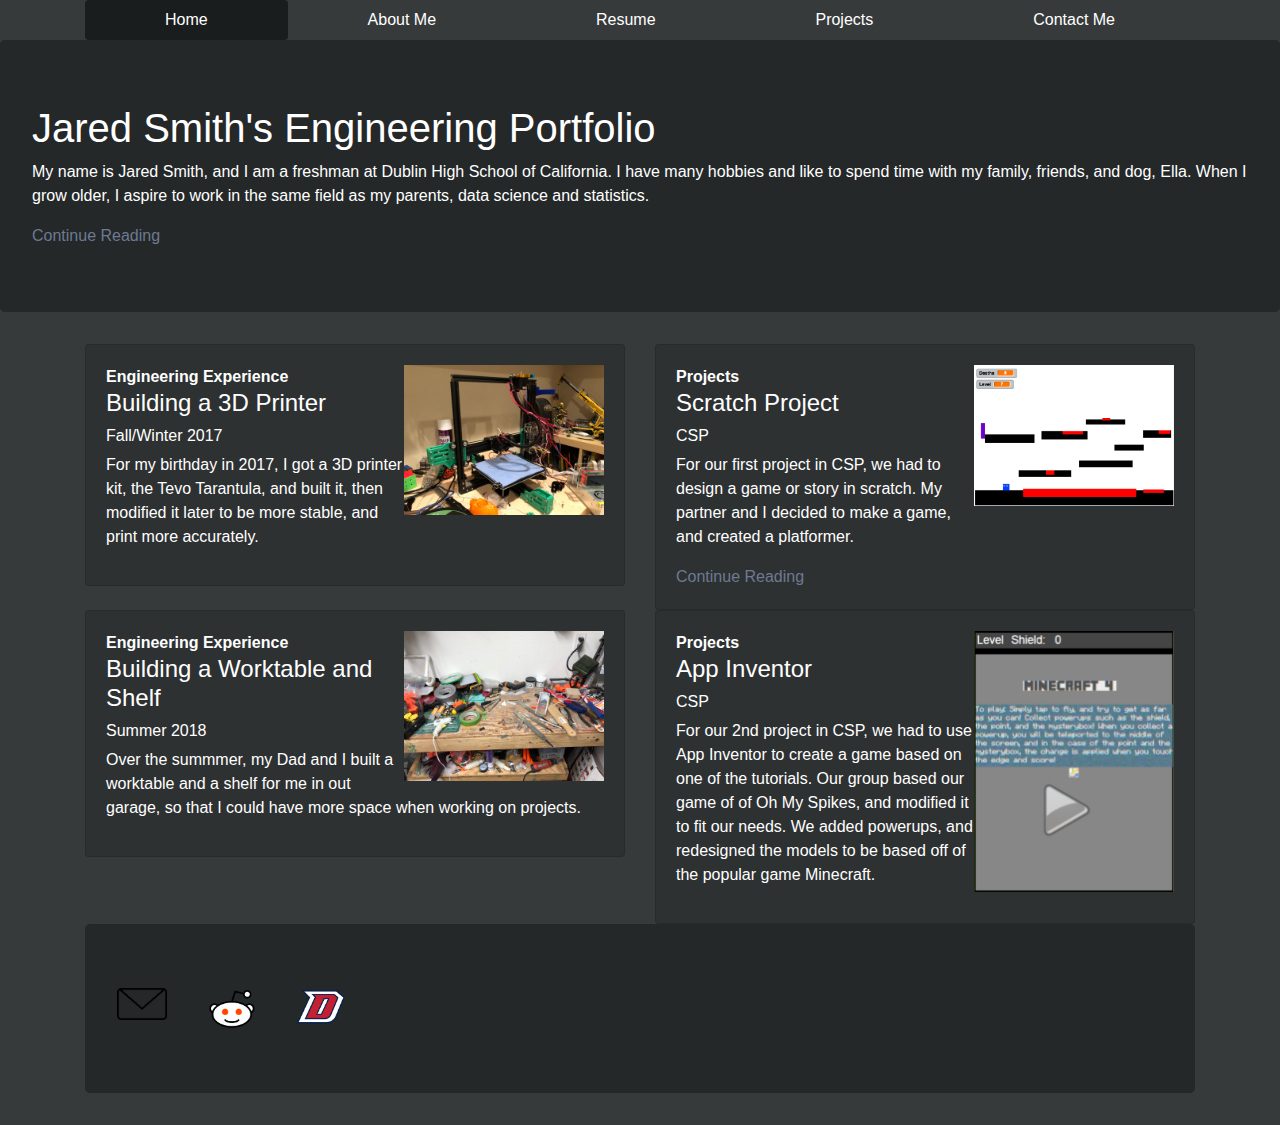
==== index.html @ bd3ee67c "Responsive Images" ====
<!DOCTYPE html>
<html>
    <head>
        <link rel="stylesheet" href="bootstrap-4.1.2-dist/css/bootstrap.css" type="text/css" />
        <meta name="viewport" content="width=device-width, initial-scale=1.0">
    </head>
    <body>
        <header>
            <div class="container">
                <nav class="nav nav-pills nav-fill">
                    <a class="nav-item nav-link active" href="index.html">Home</a>
                    <a class="nav-link nav-item" href="Smith_AboutMe.html">About Me</a>
                    <a class="nav-link nav-item" href="Resume.html">Resume</a>
                    <a class="nav-link nav-item" href="Projects.html">Projects</a>
                    <a class="nav-link nav-item" href="ContactMe.html">Contact Me</a>
                </nav>
            </div>
            <div class="jumbotron">
                <h1>
                    Jared Smith's Engineering Portfolio
                </h1>
                <p>
                    My name is Jared Smith, and I am a freshman at Dublin High 
                    School of California. I have many hobbies and like to spend 
                    time with my family, friends, and dog, Ella. When I grow older, 
                    I aspire to work in the same field as my parents, data 
                    science and statistics.
                </p>
                <a href="Smith_AboutMe.html">Continue Reading</a>
            </div>
        </header>
        <div class="container">
            <div class="row">
                <div class="col-sm-6">
                    <div class="card flex-sm-row">
                        <div class="card-body">
                            <div class ="float-right">
                                <img width="200" src="Images/3Dprinter.jpeg"></img>
                            </div>
                            <strong>Engineering Experience</strong>
                            <h4>Building a 3D Printer</h4>
                            <h6>Fall/Winter 2017</h6>
                            <p>For my birthday in 2017, I got a 3D printer kit, 
                            the Tevo Tarantula, and built it, then modified it 
                            later to be more stable, and print more accurately.</p>
                        </div>
                        <img src="">
                    </div>
                </div>
                <div class="col-sm-6">
                    <div class="card flex-sm-row">
                        <div class="card-body">
                            <div class="float-right">
                                <img width = "200" src="Images/ScratchProject.PNG"></img>
                            </div>
                            <strong>Projects</strong>
                            <h4>Scratch Project</h4>
                            <h6>CSP</h6>
                            <p>For our first project in CSP, we had to design a 
                            game or story in scratch. My partner and I decided 
                            to make a game, and created a platformer. </p>
                            <a href="Projects.html">Continue Reading</a>
                        </div>
                    </div>
                </div>
            </div>
            <div class="row">
                <div class="col-sm-6">
                    <div class="card flex-sm-row">
                        <div class="card-body ">
                            <div class="float-right">
                                <img width="200" src="Images/workbench.jpeg"></img>
                            </div>
                            <strong>Engineering Experience</strong>
                            <h4>Building a Worktable and Shelf</h4>
                            <h6>Summer 2018</h6>
                            <p>Over the summmer, my Dad and I built a worktable 
                            and a shelf for me in out garage, so that I could 
                            have more space when working on projects.</p>
                        </div>
                    </div>
                </div>
                <div class="col-sm-6">
                    <div class="card flex-sm-row">
                        <div class="card-body ">
                            <div class="float-right">
                                <img width="200" src="Images/AppInventorProject.PNG"></img>
                            </div>
                            <strong>Projects</strong>
                            <h4>App Inventor</h4>
                            <h6>CSP</h6>
                            <p>For our 2nd project in CSP, we had to use App 
                            Inventor to create a game based on one of the tutorials. 
                            Our group based our game of of Oh My Spikes, and 
                            modified it to fit our needs. We added powerups, 
                            and redesigned the models to be based off of the 
                            popular game Minecraft.</p>
                            <!--<a href="#">Continue Reading</a> -->
                        </div>
                    </div>
                </div>
            </div>
        </div>    
        <footer>
            <div class="container">
                <div class="jumbotron">
                    <div class="row">
                        <div class="col-1">
                            <a href="https://mail.google.com/mail/u/0/?view=cm&fs=1&to=jared@overwatchdmc.com&tf=1" ><img class="img-fluid"width="50" src="Images/email-symbol.png"></img></a>
                        </div>
                        <div class="col-1">
                            <a width="50" src="#"><img class = "img-fluid" width="50" src="Images/RedditLogo.png"></img></a>
                        </div>
                        <div class="col-1">
                            <a href = "https://www.dublin.k12.ca.us/Domain/132"><img width="50" src="Images/DHSlogo.png" class="img-fluid"></img></a>
                        </div>
                    </div>
                </div>
            </div>
        </footer>
    </body>
</html>
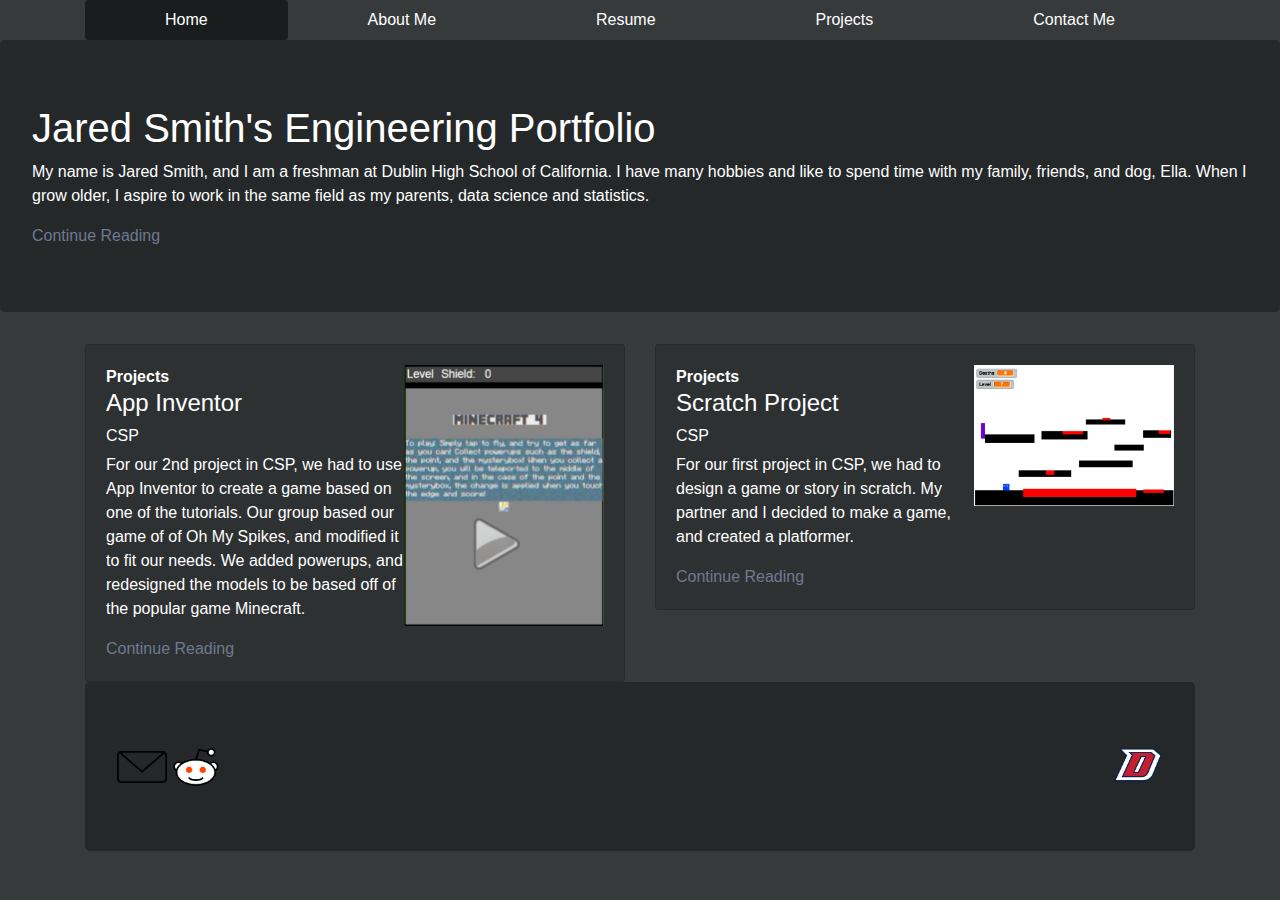
==== commit 29903811: "Daily Update" ====
--- a/index.html
+++ b/index.html
@@ -2,7 +2,7 @@
 <html>
     <head>
         <link rel="stylesheet" href="bootstrap-4.1.2-dist/css/bootstrap.css" type="text/css" />
-        <meta name="viewport" content="width=device-width, initial-scale=1.0">
+        <meta name="viewport" content="width=device-width, initial-scale=1">
     </head>
     <body>
         <header>
@@ -10,9 +10,9 @@
                 <nav class="nav nav-pills nav-fill">
                     <a class="nav-item nav-link active" href="index.html">Home</a>
                     <a class="nav-link nav-item" href="Smith_AboutMe.html">About Me</a>
-                    <a class="nav-link nav-item" href="Resume.html">Resume</a>
-                    <a class="nav-link nav-item" href="Projects.html">Projects</a>
-                    <a class="nav-link nav-item" href="ContactMe.html">Contact Me</a>
+                    <a class="nav-link nav-item" href="Smith_Resume.html">Resume</a>
+                    <a class="nav-link nav-item" href="Smith_Projects.html">Projects</a>
+                    <a class="nav-link nav-item" href="Smith_ContactMe.html">Contact Me</a>
                 </nav>
             </div>
             <div class="jumbotron">
@@ -33,20 +33,24 @@
             <div class="row">
                 <div class="col-sm-6">
                     <div class="card flex-sm-row">
-                        <div class="card-body">
-                            <div class ="float-right">
-                                <img width="200" src="Images/3Dprinter.jpeg"></img>
+                        <div class="card-body ">
+                            <div class="float-right">
+                                <img width="200" src="Images/AppInventorProject.PNG"></img>
                             </div>
-                            <strong>Engineering Experience</strong>
-                            <h4>Building a 3D Printer</h4>
-                            <h6>Fall/Winter 2017</h6>
-                            <p>For my birthday in 2017, I got a 3D printer kit, 
-                            the Tevo Tarantula, and built it, then modified it 
-                            later to be more stable, and print more accurately.</p>
+                            <strong>Projects</strong>
+                            <h4>App Inventor</h4>
+                            <h6>CSP</h6>
+                            <p>For our 2nd project in CSP, we had to use App 
+                            Inventor to create a game based on one of the tutorials. 
+                            Our group based our game of of Oh My Spikes, and 
+                            modified it to fit our needs. We added powerups, 
+                            and redesigned the models to be based off of the 
+                            popular game Minecraft.</p>
+                            <a href="https://docs.google.com/document/d/1eDMP02kR0KlWoUQ1v4i1bxsgcnh80ELkO2fzgGVdn6s/edit?usp=sharing">Continue Reading</a>
                         </div>
-                        <img src="">
                     </div>
                 </div>
+                
                 <div class="col-sm-6">
                     <div class="card flex-sm-row">
                         <div class="card-body">
@@ -64,6 +68,7 @@
                     </div>
                 </div>
             </div>
+            <!-- No Documentation
             <div class="row">
                 <div class="col-sm-6">
                     <div class="card flex-sm-row">
@@ -82,39 +87,34 @@
                 </div>
                 <div class="col-sm-6">
                     <div class="card flex-sm-row">
-                        <div class="card-body ">
-                            <div class="float-right">
-                                <img width="200" src="Images/AppInventorProject.PNG"></img>
+                        <div class="card-body">
+                            <div class ="float-right">
+                                <img width="200" src="Images/3Dprinter.jpeg"></img>
                             </div>
-                            <strong>Projects</strong>
-                            <h4>App Inventor</h4>
-                            <h6>CSP</h6>
-                            <p>For our 2nd project in CSP, we had to use App 
-                            Inventor to create a game based on one of the tutorials. 
-                            Our group based our game of of Oh My Spikes, and 
-                            modified it to fit our needs. We added powerups, 
-                            and redesigned the models to be based off of the 
-                            popular game Minecraft.</p>
-                            <!--<a href="#">Continue Reading</a> -->
+                            <strong>Engineering Experience</strong>
+                            <h4>Building a 3D Printer</h4>
+                            <h6>Fall/Winter 2017</h6>
+                            <p>For my birthday in 2017, I got a 3D printer kit, 
+                            the Tevo Tarantula, and built it, then modified it 
+                            later to be more stable, and print more accurately.</p>
                         </div>
+                        <img src="">
                     </div>
                 </div>
-            </div>
+            </div> -->
         </div>    
         <footer>
             <div class="container">
                 <div class="jumbotron">
-                    <div class="row">
-                        <div class="col-1">
-                            <a href="https://mail.google.com/mail/u/0/?view=cm&fs=1&to=jared@overwatchdmc.com&tf=1" ><img class="img-fluid"width="50" src="Images/email-symbol.png"></img></a>
-                        </div>
-                        <div class="col-1">
-                            <a width="50" src="#"><img class = "img-fluid" width="50" src="Images/RedditLogo.png"></img></a>
-                        </div>
-                        <div class="col-1">
-                            <a href = "https://www.dublin.k12.ca.us/Domain/132"><img width="50" src="Images/DHSlogo.png" class="img-fluid"></img></a>
-                        </div>
-                    </div>
+                    <a href="https://mail.google.com/mail/u/0/?view=cm&fs=1&to=jared@overwatchdmc.com&tf=1" >
+                        <img class="" width="50" src="Images/email-symbol.png"></img>
+                    </a>
+                    <a width="50" src="#">
+                        <img class = "" width="50" src="Images/RedditLogo.png"></img>
+                    </a>
+                    <a href = "https://www.dublin.k12.ca.us/Domain/132">
+                        <img width="50" src="Images/DHSlogo.png" class="float-right"></img>
+                    </a>
                 </div>
             </div>
         </footer>
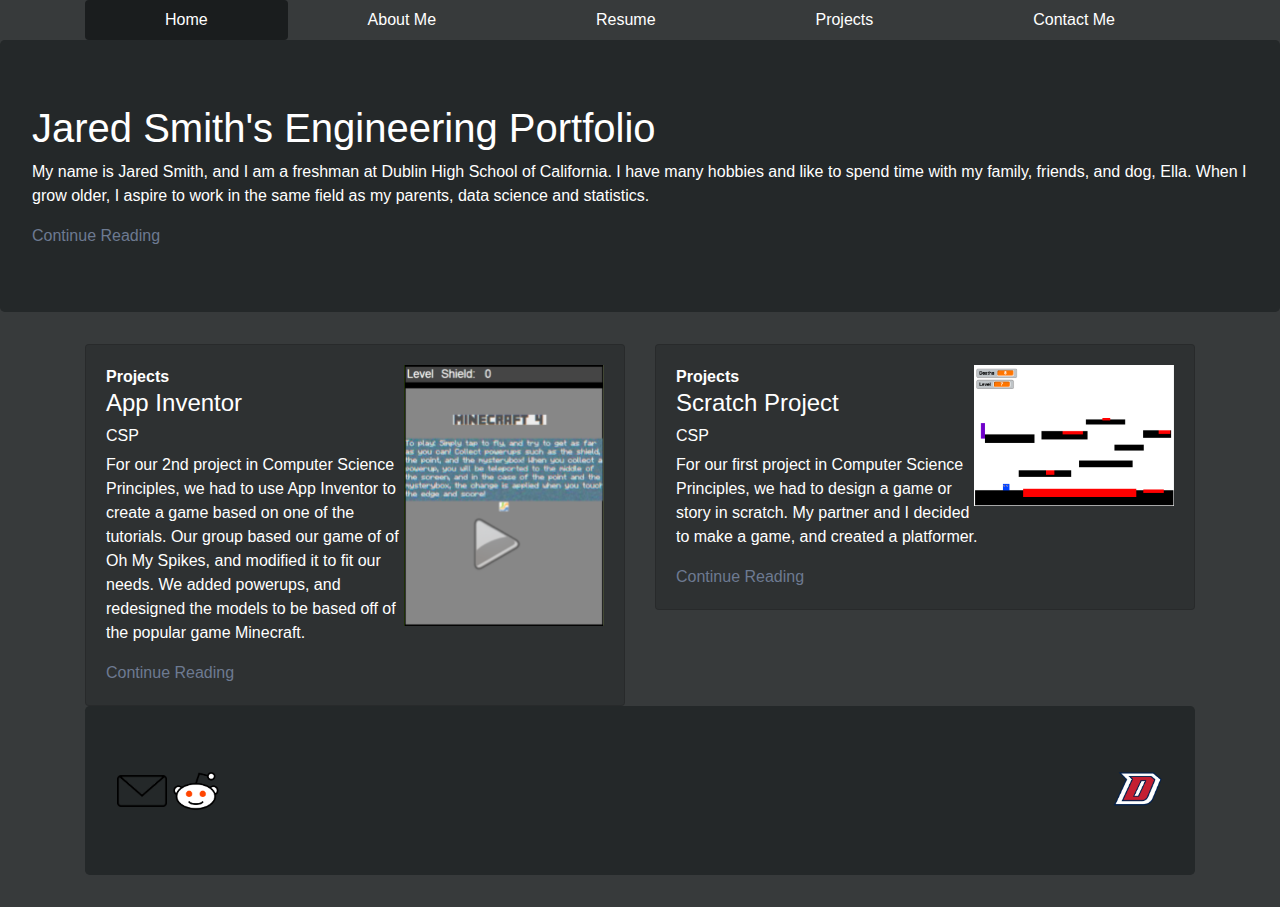
==== commit 7a7cb024: "Final Update" ====
--- a/index.html
+++ b/index.html
@@ -40,12 +40,12 @@
                             <strong>Projects</strong>
                             <h4>App Inventor</h4>
                             <h6>CSP</h6>
-                            <p>For our 2nd project in CSP, we had to use App 
-                            Inventor to create a game based on one of the tutorials. 
-                            Our group based our game of of Oh My Spikes, and 
-                            modified it to fit our needs. We added powerups, 
-                            and redesigned the models to be based off of the 
-                            popular game Minecraft.</p>
+                            <p>For our 2nd project in Computer Science Principles, 
+                            we had to use App Inventor to create a game based 
+                            on one of the tutorials. Our group based our game of 
+                            of Oh My Spikes, and modified it to fit our needs. 
+                            We added powerups, and redesigned the models to be 
+                            based off of the popular game Minecraft.</p>
                             <a href="https://docs.google.com/document/d/1eDMP02kR0KlWoUQ1v4i1bxsgcnh80ELkO2fzgGVdn6s/edit?usp=sharing">Continue Reading</a>
                         </div>
                     </div>
@@ -60,9 +60,9 @@
                             <strong>Projects</strong>
                             <h4>Scratch Project</h4>
                             <h6>CSP</h6>
-                            <p>For our first project in CSP, we had to design a 
-                            game or story in scratch. My partner and I decided 
-                            to make a game, and created a platformer. </p>
+                            <p>For our first project in Computer Science Principles, 
+                            we had to design a game or story in scratch. My partner 
+                            and I decided to make a game, and created a platformer. </p>
                             <a href="Projects.html">Continue Reading</a>
                         </div>
                     </div>
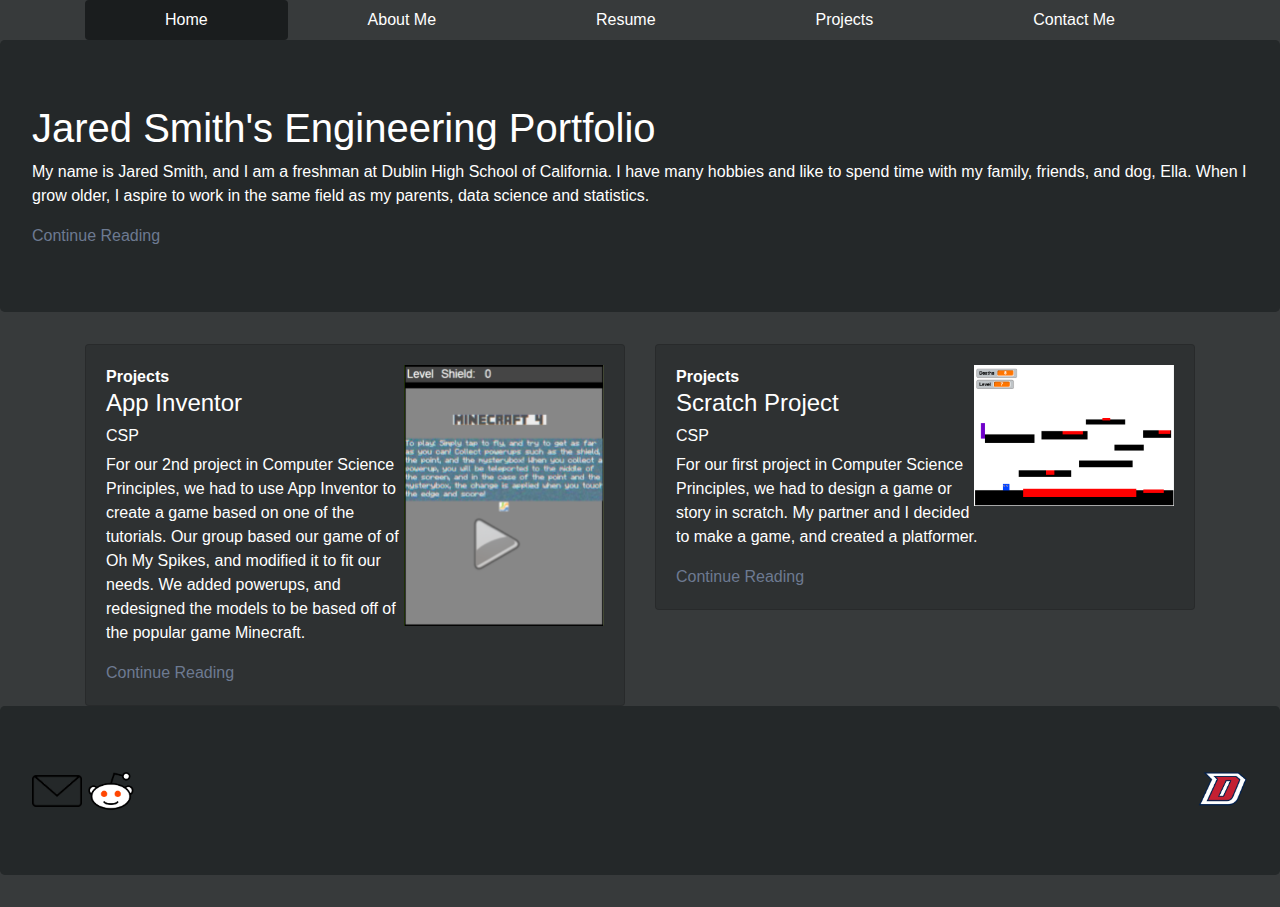
==== commit 0ed1d982: "Final Commit before grading" ====
--- a/index.html
+++ b/index.html
@@ -63,7 +63,7 @@
                             <p>For our first project in Computer Science Principles, 
                             we had to design a game or story in scratch. My partner 
                             and I decided to make a game, and created a platformer. </p>
-                            <a href="Projects.html">Continue Reading</a>
+                            <a href="Smith_Projects.html">Continue Reading</a>
                         </div>
                     </div>
                 </div>
@@ -104,18 +104,16 @@
             </div> -->
         </div>    
         <footer>
-            <div class="container">
-                <div class="jumbotron">
-                    <a href="https://mail.google.com/mail/u/0/?view=cm&fs=1&to=jared@overwatchdmc.com&tf=1" >
-                        <img class="" width="50" src="Images/email-symbol.png"></img>
-                    </a>
-                    <a width="50" src="#">
-                        <img class = "" width="50" src="Images/RedditLogo.png"></img>
-                    </a>
-                    <a href = "https://www.dublin.k12.ca.us/Domain/132">
-                        <img width="50" src="Images/DHSlogo.png" class="float-right"></img>
-                    </a>
-                </div>
+            <div class="jumbotron">
+                <a href="https://mail.google.com/mail/u/0/?view=cm&fs=1&to=jared@overwatchdmc.com&tf=1" >
+                    <img class="" width="50" src="Images/email-symbol.png"></img>
+                </a>
+                <a href="https://www.reddit.com/user/random_person_2552">
+                    <img class = "" width="50" src="Images/RedditLogo.png"></img>
+                </a>
+                <a href = "https://www.dublin.k12.ca.us/Domain/132">
+                    <img width="50" src="Images/DHSlogo.png" class="float-right"></img>
+                </a>
             </div>
         </footer>
     </body>
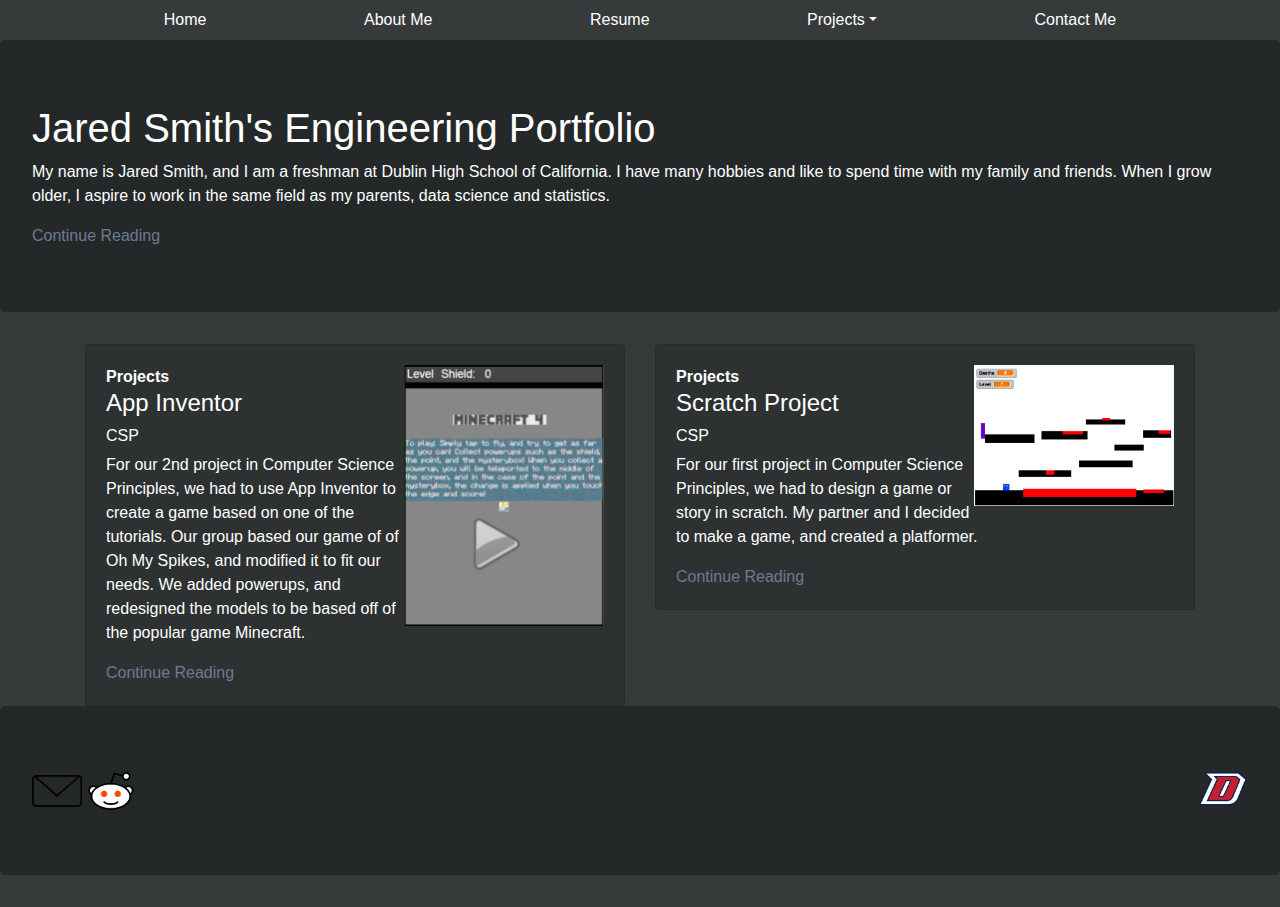
==== commit c4554970: "updating before friday" ====
--- a/index.html
+++ b/index.html
@@ -3,15 +3,32 @@
     <head>
         <link rel="stylesheet" href="bootstrap-4.1.2-dist/css/bootstrap.css" type="text/css" />
         <meta name="viewport" content="width=device-width, initial-scale=1">
+        <script src="https://code.jquery.com/jquery-3.3.1.slim.min.js" integrity="sha384-q8i/X+965DzO0rT7abK41JStQIAqVgRVzpbzo5smXKp4YfRvH+8abtTE1Pi6jizo" crossorigin="anonymous"></script>
+        <script src="https://cdnjs.cloudflare.com/ajax/libs/popper.js/1.14.7/umd/popper.min.js" integrity="sha384-UO2eT0CpHqdSJQ6hJty5KVphtPhzWj9WO1clHTMGa3JDZwrnQq4sF86dIHNDz0W1" crossorigin="anonymous"></script>
+        <script src="https://stackpath.bootstrapcdn.com/bootstrap/4.3.1/js/bootstrap.min.js" integrity="sha384-JjSmVgyd0p3pXB1rRibZUAYoIIy6OrQ6VrjIEaFf/nJGzIxFDsf4x0xIM+B07jRM" crossorigin="anonymous"></script>
     </head>
     <body>
         <header>
             <div class="container">
                 <nav class="nav nav-pills nav-fill">
-                    <a class="nav-item nav-link active" href="index.html">Home</a>
+                    <a class="nav-item nav-link" href="index.html">Home</a>
                     <a class="nav-link nav-item" href="Smith_AboutMe.html">About Me</a>
                     <a class="nav-link nav-item" href="Smith_Resume.html">Resume</a>
-                    <a class="nav-link nav-item" href="Smith_Projects.html">Projects</a>
+                    
+                    <!-- <a class="nav-link nav-item active" href="Smith_Projects.html">Projects</a> -->
+                    
+                    <li class="nav-item dropdown">
+                        <a class="nav-link dropdown-toggle" data-toggle="dropdown" href="#" role="button" aria-haspopup="true" aria-expanded="false">Projects</a>
+                        <div class="dropdown-menu">
+                            <a class="dropdown-item" href="ScratchProject.html">Scratch Project</a>
+                            <a class="dropdown-item" href="MITproject.html">MIT App Inventor Project</a>
+                            <a class="dropdown-item" href="TextAdventure.html">Text Adventure Project</a>
+                            <a class="dropdown-item" href="Hangman.html">Hangman Project</a>
+                            <a class="dropdown-item" href="ImageManipulation.html">Image Manipulation Project</a>
+                            <div class="dropdown-divider"></div>
+                            <a class="dropdown-item" href="Smith_Projects.html">All Projects</a>
+                        </div>
+                    </li>
                     <a class="nav-link nav-item" href="Smith_ContactMe.html">Contact Me</a>
                 </nav>
             </div>
@@ -22,7 +39,7 @@
                 <p>
                     My name is Jared Smith, and I am a freshman at Dublin High 
                     School of California. I have many hobbies and like to spend 
-                    time with my family, friends, and dog, Ella. When I grow older, 
+                    time with my family and friends. When I grow older, 
                     I aspire to work in the same field as my parents, data 
                     science and statistics.
                 </p>
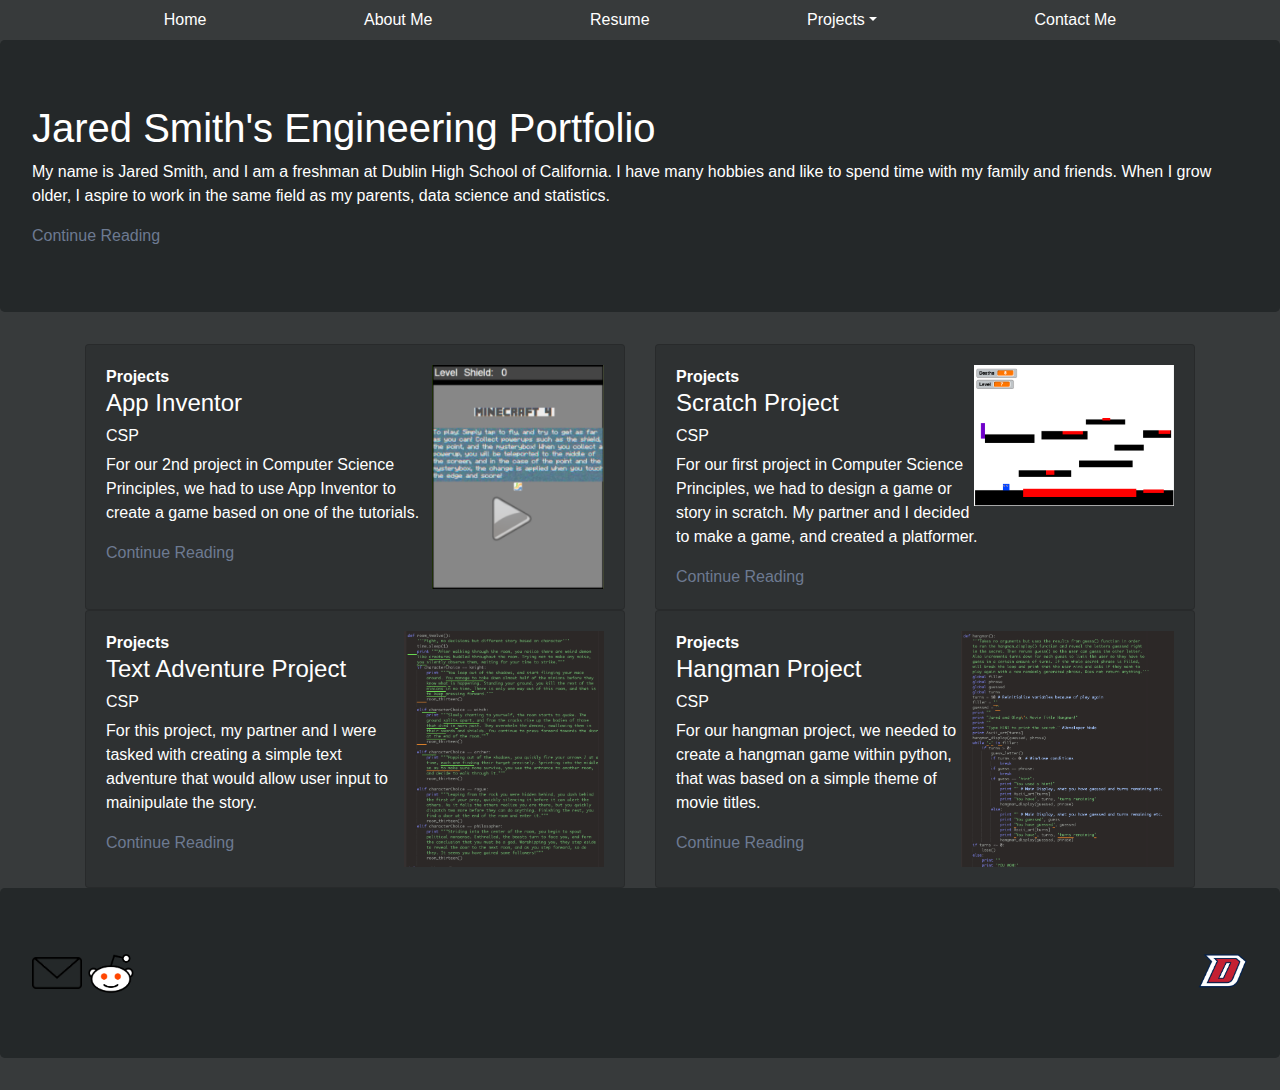
==== commit 373a43ec: "Final update on Friday" ====
--- a/index.html
+++ b/index.html
@@ -11,25 +11,25 @@
         <header>
             <div class="container">
                 <nav class="nav nav-pills nav-fill">
-                    <a class="nav-item nav-link" href="index.html">Home</a>
-                    <a class="nav-link nav-item" href="Smith_AboutMe.html">About Me</a>
-                    <a class="nav-link nav-item" href="Smith_Resume.html">Resume</a>
+                    <a class="nav-item nav-link grow" href="index.html">Home</a>
+                    <a class="nav-link nav-item grow" href="Smith_AboutMe.html">About Me</a>
+                    <a class="nav-link nav-item grow" href="Smith_Resume.html">Resume</a>
                     
                     <!-- <a class="nav-link nav-item active" href="Smith_Projects.html">Projects</a> -->
                     
                     <li class="nav-item dropdown">
                         <a class="nav-link dropdown-toggle" data-toggle="dropdown" href="#" role="button" aria-haspopup="true" aria-expanded="false">Projects</a>
                         <div class="dropdown-menu">
-                            <a class="dropdown-item" href="ScratchProject.html">Scratch Project</a>
-                            <a class="dropdown-item" href="MITproject.html">MIT App Inventor Project</a>
-                            <a class="dropdown-item" href="TextAdventure.html">Text Adventure Project</a>
-                            <a class="dropdown-item" href="Hangman.html">Hangman Project</a>
-                            <a class="dropdown-item" href="ImageManipulation.html">Image Manipulation Project</a>
+                            <a class="dropdown-item grow" href="ScratchProject.html">Scratch Project</a>
+                            <a class="dropdown-item grow" href="MITproject.html">MIT App Inventor Project</a>
+                            <a class="dropdown-item grow" href="TextAdventure.html">Text Adventure Project</a>
+                            <a class="dropdown-item grow" href="Hangman.html">Hangman Project</a>
+                            <!-- <a class="dropdown-item grow " href="ImageManipulation.html">Image Manipulation Project</a> -->
                             <div class="dropdown-divider"></div>
-                            <a class="dropdown-item" href="Smith_Projects.html">All Projects</a>
+                            <a class="dropdown-item grow" href="Smith_Projects.html">All Projects</a>
                         </div>
                     </li>
-                    <a class="nav-link nav-item" href="Smith_ContactMe.html">Contact Me</a>
+                    <a class="nav-link nav-item grow" href="Smith_ContactMe.html">Contact Me</a>
                 </nav>
             </div>
             <div class="jumbotron">
@@ -52,18 +52,15 @@
                     <div class="card flex-sm-row">
                         <div class="card-body ">
                             <div class="float-right">
-                                <img width="200" src="Images/AppInventorProject.PNG"></img>
+                                <img width="172" src="Images/AppInventorProject.PNG"></img>
                             </div>
                             <strong>Projects</strong>
                             <h4>App Inventor</h4>
                             <h6>CSP</h6>
                             <p>For our 2nd project in Computer Science Principles, 
                             we had to use App Inventor to create a game based 
-                            on one of the tutorials. Our group based our game of 
-                            of Oh My Spikes, and modified it to fit our needs. 
-                            We added powerups, and redesigned the models to be 
-                            based off of the popular game Minecraft.</p>
-                            <a href="https://docs.google.com/document/d/1eDMP02kR0KlWoUQ1v4i1bxsgcnh80ELkO2fzgGVdn6s/edit?usp=sharing">Continue Reading</a>
+                            on one of the tutorials.</p>
+                            <a href="MITproject.html">Continue Reading</a>
                         </div>
                     </div>
                 </div>
@@ -80,11 +77,45 @@
                             <p>For our first project in Computer Science Principles, 
                             we had to design a game or story in scratch. My partner 
                             and I decided to make a game, and created a platformer. </p>
-                            <a href="Smith_Projects.html">Continue Reading</a>
+                            <a href="ScratchProject.html">Continue Reading</a>
                         </div>
                     </div>
                 </div>
-            </div>
+            </div> 
+            <div class = "row">
+                <div class = "col-sm-6">
+                    <div class = "card flex-sm-row">
+                        <div class = "card-body">
+                            <div class = "float-right">
+                                <img width = "200px" src = "Images/TA1.png">
+                            </div>
+                            <strong>Projects</strong>
+                            <h4>Text Adventure Project</h4>
+                            <h6>CSP</h6>
+                            <p>For this project, my partner and I were tasked
+                            with creating a simple text adventure that would allow
+                            user input to mainipulate the story.</p>
+                            <a href="TextAdventure.html">Continue Reading</a>
+                        </div>
+                    </div>
+                </div>
+                <div class = "col-sm-6">
+                    <div class = "card flex-sm-row">
+                        <div class = "card-body">
+                            <div class = "float-right">
+                                <img width = "213px" src = "Images/Hangman.png">
+                            </div>
+                            <strong>Projects</strong>
+                            <h4>Hangman Project</h4>
+                            <h6>CSP</h6>
+                            <p>For our hangman project, we needed to create a 
+                            hangman game within python, that was based on a simple 
+                            theme of movie titles. </p>
+                            <a href="Hangman.html">Continue Reading</a>
+                        </div>
+                    </div>
+                </div>
+            </div> 
             <!-- No Documentation
             <div class="row">
                 <div class="col-sm-6">
